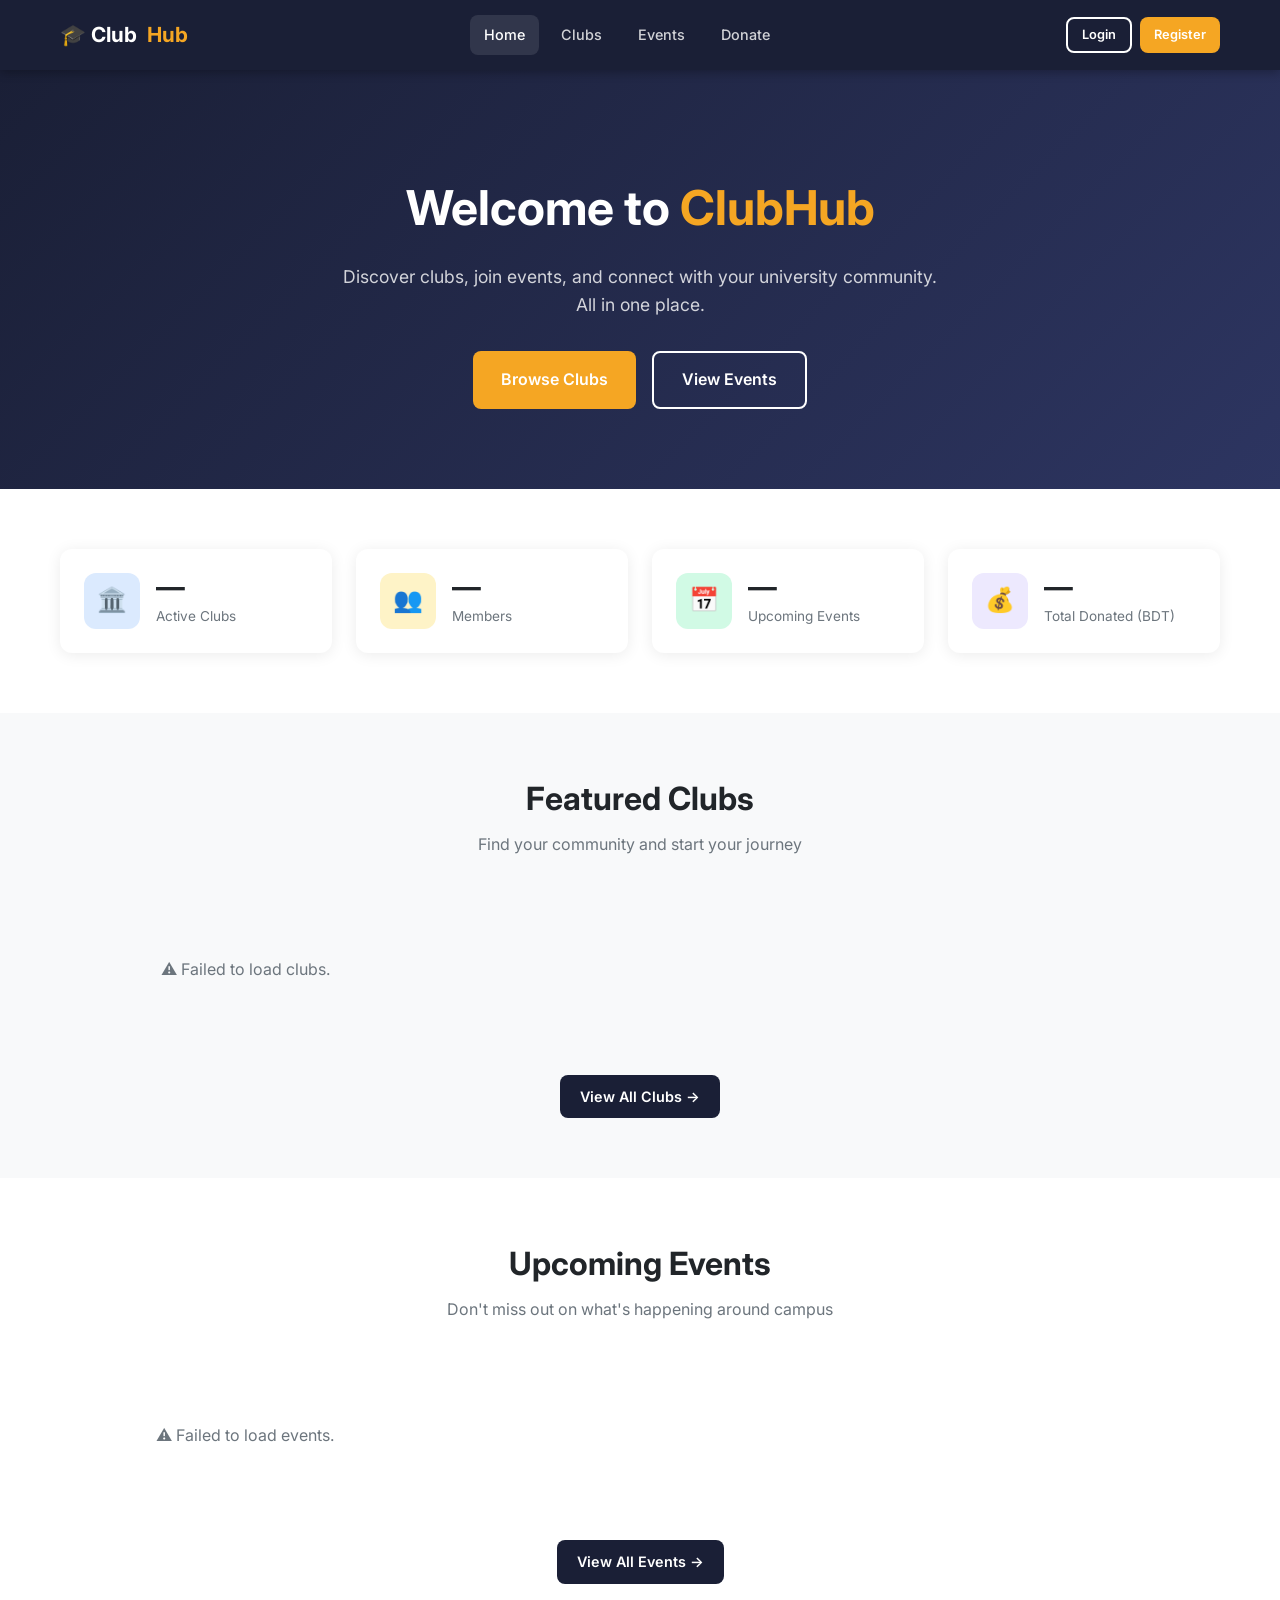
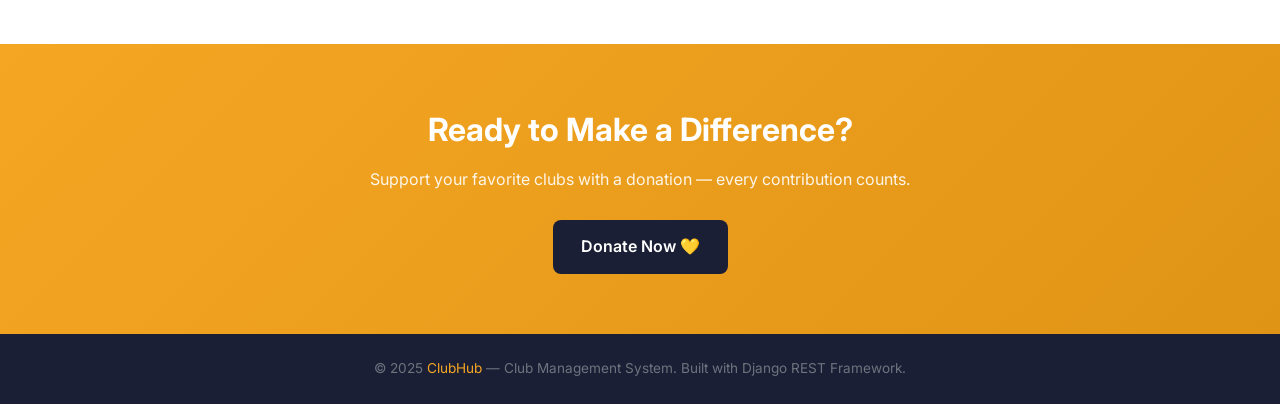
==== frontend/index.html @ 62549238 "Deployed" ====
<!DOCTYPE html>
<html lang="en">
<head>
    <meta charset="UTF-8">
    <meta name="viewport" content="width=device-width, initial-scale=1.0">
    <title>ClubHub — Club Management System</title>
    <link rel="preconnect" href="https://fonts.googleapis.com">
    <link href="https://fonts.googleapis.com/css2?family=Inter:wght@400;500;600;700&display=swap" rel="stylesheet">
    <link rel="stylesheet" href="css/base.css">
    <link rel="stylesheet" href="css/navbar.css">
    <link rel="stylesheet" href="css/buttons.css">
    <link rel="stylesheet" href="css/cards.css">
    <style>
        /* Hero Section */
        .hero {
            background: linear-gradient(135deg, var(--primary) 0%, var(--primary-light) 100%);
            color: var(--white);
            padding: 100px 0 80px;
            text-align: center;
        }
        .hero h1 { font-size: 3rem; margin-bottom: 16px; }
        .hero h1 span { color: var(--accent); }
        .hero p { font-size: 1.1rem; color: rgba(255,255,255,0.8); max-width: 600px; margin: 0 auto 32px; }
        .hero-buttons { display: flex; gap: 16px; justify-content: center; flex-wrap: wrap; }

        /* Stats Section */
        .stats-section { padding: 60px 0; background: var(--white); }
        .stats-section .grid-4 { gap: 24px; }

        /* Section headers */
        .section-title { text-align: center; margin-bottom: 40px; }
        .section-title h2 { color: var(--dark); margin-bottom: 8px; }
        .section-title p { color: var(--text-muted); }

        /* CTA Banner */
        .cta-banner {
            background: linear-gradient(135deg, var(--accent), var(--accent-hover));
            padding: 60px 0;
            text-align: center;
            color: var(--white);
        }
        .cta-banner h2 { color: var(--white); margin-bottom: 12px; }
        .cta-banner p { color: rgba(255,255,255,0.9); margin-bottom: 28px; }
    </style>
</head>
<body>

    <!-- Navbar -->
    <div id="navbar"></div>

    <!-- Hero Section -->
    <section class="hero">
        <div class="container">
            <h1>Welcome to <span>ClubHub</span></h1>
            <p>Discover clubs, join events, and connect with your university community. All in one place.</p>
            <div class="hero-buttons">
                <a href="clubs.html" class="btn btn-primary btn-lg">Browse Clubs</a>
                <a href="events.html" class="btn btn-outline-white btn-lg">View Events</a>
            </div>
        </div>
    </section>

    <!-- Stats Section -->
    <section class="stats-section">
        <div class="container">
            <div class="grid-4" id="stats-grid">
                <div class="stat-card">
                    <div class="stat-icon blue">🏛️</div>
                    <div>
                        <div class="stat-value" id="stat-clubs">—</div>
                        <div class="stat-label">Active Clubs</div>
                    </div>
                </div>
                <div class="stat-card">
                    <div class="stat-icon gold">👥</div>
                    <div>
                        <div class="stat-value" id="stat-members">—</div>
                        <div class="stat-label">Members</div>
                    </div>
                </div>
                <div class="stat-card">
                    <div class="stat-icon green">📅</div>
                    <div>
                        <div class="stat-value" id="stat-events">—</div>
                        <div class="stat-label">Upcoming Events</div>
                    </div>
                </div>
                <div class="stat-card">
                    <div class="stat-icon purple">💰</div>
                    <div>
                        <div class="stat-value" id="stat-donations">—</div>
                        <div class="stat-label">Total Donated (BDT)</div>
                    </div>
                </div>
            </div>
        </div>
    </section>

    <!-- Featured Clubs -->
    <section class="section" style="background: var(--light);">
        <div class="container">
            <div class="section-title">
                <h2>Featured Clubs</h2>
                <p>Find your community and start your journey</p>
            </div>
            <div class="grid-3" id="clubs-grid">
                <!-- Loaded by JS -->
            </div>
            <div style="text-align:center; margin-top: 32px;">
                <a href="clubs.html" class="btn btn-dark">View All Clubs →</a>
            </div>
        </div>
    </section>

    <!-- Upcoming Events -->
    <section class="section" style="background: var(--white);">
        <div class="container">
            <div class="section-title">
                <h2>Upcoming Events</h2>
                <p>Don't miss out on what's happening around campus</p>
            </div>
            <div class="grid-3" id="events-grid">
                <!-- Loaded by JS -->
            </div>
            <div style="text-align:center; margin-top: 32px;">
                <a href="events.html" class="btn btn-dark">View All Events →</a>
            </div>
        </div>
    </section>

    <!-- CTA Banner -->
    <section class="cta-banner">
        <div class="container">
            <h2>Ready to Make a Difference?</h2>
            <p>Support your favorite clubs with a donation — every contribution counts.</p>
            <a href="donate.html" class="btn btn-dark btn-lg">Donate Now 💛</a>
        </div>
    </section>

    <!-- Footer -->
    <div id="footer"></div>

    <!-- Scripts -->
    <script src="js/config.js"></script>
    <script src="js/utils.js"></script>
    <script src="js/clubs.js"></script>
    <script src="js/auth.js"></script>
    <script>
        // Initialize page
        Utils.renderNavbar('home');
        Utils.renderFooter();

        Clubs.loadClubs();

        // Load stats
        async function loadStats() {
            try {
                const clubsRes = await Utils.get(CONFIG.ENDPOINTS.CLUBS);
                const clubsData = await clubsRes.json();
                document.getElementById('stat-clubs').textContent = clubsData.length;

                const eventsRes = await Utils.get(CONFIG.ENDPOINTS.EVENTS + '?status=UPCOMING');
                const eventsData = await eventsRes.json();
                document.getElementById('stat-events').textContent = eventsData.length;

                let totalMembers = 0;
                clubsData.forEach(c => totalMembers += (c.member_count || 0));
                document.getElementById('stat-members').textContent = totalMembers;

                document.getElementById('stat-donations').textContent = '—';
            } catch (e) {
                console.log('Stats load error:', e);
            }
        }

        // Load featured clubs
        async function loadClubs() {
            const grid = document.getElementById('clubs-grid');
            Utils.showLoading('clubs-grid');
            try {
                const res = await Utils.get(CONFIG.ENDPOINTS.CLUBS);
                const clubs = await res.json();
                const featured = clubs.slice(0, 3);
                if (featured.length === 0) {
                    Utils.showEmpty('clubs-grid', 'No clubs available yet.');
                    return;
                }
                grid.innerHTML = featured.map(club => `
                    <div class="card club-card" onclick="window.location='club-detail.html?id=${club.id}'">
                        <div class="club-card-image">🎓</div>
                        <div class="card-body">
                            <h3>${club.name}</h3>
                            <p>${Utils.truncate(club.description, 100)}</p>
                            <div class="club-card-meta">
                                <span>👥 ${club.member_count} / ${club.max_members} members</span>
                                ${club.is_full ? '<span class="badge badge-danger">Full</span>' : '<span class="badge badge-success">Open</span>'}
                            </div>
                            <div class="progress-bar-wrap">
                                <div class="progress-bar-fill ${club.is_full ? 'full' : ''}"
                                     style="width: ${Math.min((club.member_count/club.max_members)*100, 100)}%">
                                </div>
                            </div>
                        </div>
                        <div class="card-footer">
                            <a href="club-detail.html?id=${club.id}" class="btn btn-dark btn-sm">View Details</a>
                        </div>
                    </div>
                `).join('');
            } catch (e) {
                Utils.showError('clubs-grid', 'Failed to load clubs.');
            }
        }

        // Load upcoming events
        async function loadEvents() {
            const grid = document.getElementById('events-grid');
            Utils.showLoading('events-grid');
            try {
                const res = await Utils.get(CONFIG.ENDPOINTS.EVENTS + '?status=UPCOMING');
                const events = await res.json();
                const featured = events.slice(0, 3);
                if (featured.length === 0) {
                    Utils.showEmpty('events-grid', 'No upcoming events yet.');
                    return;
                }
                grid.innerHTML = featured.map(event => {
                    const date = new Date(event.date);
                    return `
                    <div class="card">
                        <div class="card-body">
                            <div class="flex gap-2" style="margin-bottom:16px;">
                                <div class="event-card-date">
                                    <div class="day">${date.getDate()}</div>
                                    <div class="month">${date.toLocaleString('default',{month:'short'})}</div>
                                </div>
                                <div>
                                    <h4 style="color:var(--dark);margin-bottom:4px;">${event.title}</h4>
                                    <p style="font-size:0.85rem;">📍 ${event.location}</p>
                                    <p style="font-size:0.85rem;">🏛️ ${event.club?.name || 'N/A'}</p>
                                </div>
                            </div>
                            <p style="font-size:0.85rem;">${Utils.truncate(event.description, 80)}</p>
                        </div>
                        <div class="card-footer">
                            <a href="events.html" class="btn btn-primary btn-sm">View Event</a>
                        </div>
                    </div>
                    `;
                }).join('');
            } catch (e) {
                Utils.showError('events-grid', 'Failed to load events.');
            }
        }

        // Run on page load
        loadStats();
        loadClubs();
        loadEvents();
    </script>
</body>
</html>
---- frontend/css/base.css ----
/* ── CSS Variables ── */
:root {
    --primary: #1a1f36;
    --primary-light: #2d3561;
    --accent: #f5a623;
    --accent-hover: #e09415;
    --success: #28a745;
    --danger: #dc3545;
    --warning: #ffc107;
    --info: #17a2b8;
    --purple: #6f42c1;
    --secondary: #6c757d;
    --white: #ffffff;
    --light: #f8f9fa;
    --light-gray: #e9ecef;
    --dark: #212529;
    --text: #333333;
    --text-muted: #6c757d;
    --border: #dee2e6;
    --shadow: 0 2px 15px rgba(0,0,0,0.08);
    --shadow-hover: 0 8px 25px rgba(0,0,0,0.15);
    --radius: 12px;
    --radius-sm: 8px;
    --transition: all 0.3s ease;
    --font: 'Inter', sans-serif;
}

/* ── Reset ── */
*, *::before, *::after {
    margin: 0;
    padding: 0;
    box-sizing: border-box;
}

html { scroll-behavior: smooth; }

body {
    font-family: var(--font);
    color: var(--text);
    background-color: var(--light);
    line-height: 1.6;
    min-height: 100vh;
}

a {
    text-decoration: none;
    color: inherit;
    transition: var(--transition);
}

img { max-width: 100%; }

ul { list-style: none; }

/* ── Typography ── */
h1 { font-size: 2.5rem; font-weight: 700; }
h2 { font-size: 2rem; font-weight: 700; }
h3 { font-size: 1.5rem; font-weight: 600; }
h4 { font-size: 1.25rem; font-weight: 600; }
h5 { font-size: 1rem; font-weight: 600; }

p { color: var(--text-muted); }

/* ── Layout ── */
.container {
    max-width: 1200px;
    margin: 0 auto;
    padding: 0 20px;
}

.page-wrapper {
    padding: 40px 0;
    min-height: calc(100vh - 70px);
}

.section {
    padding: 60px 0;
}

/* ── Grid ── */
.grid-2 {
    display: grid;
    grid-template-columns: repeat(2, 1fr);
    gap: 24px;
}

.grid-3 {
    display: grid;
    grid-template-columns: repeat(3, 1fr);
    gap: 24px;
}

.grid-4 {
    display: grid;
    grid-template-columns: repeat(4, 1fr);
    gap: 20px;
}

/* ── Flex ── */
.flex { display: flex; }
.flex-center { display: flex; align-items: center; justify-content: center; }
.flex-between { display: flex; align-items: center; justify-content: space-between; }
.flex-col { display: flex; flex-direction: column; }
.gap-1 { gap: 8px; }
.gap-2 { gap: 16px; }
.gap-3 { gap: 24px; }

/* ── Badges ── */
.badge {
    display: inline-block;
    padding: 4px 10px;
    border-radius: 20px;
    font-size: 0.75rem;
    font-weight: 600;
    white-space: nowrap;
}

.badge-success { background: #d4edda; color: #155724; }
.badge-danger { background: #f8d7da; color: #721c24; }
.badge-warning { background: #fff3cd; color: #856404; }
.badge-info { background: #d1ecf1; color: #0c5460; }
.badge-secondary { background: #e2e3e5; color: #383d41; }
.badge-purple { background: #e2d9f3; color: #4a235a; }

/* ── Toast Notifications ── */
.toast {
    position: fixed;
    bottom: 30px;
    right: 30px;
    padding: 14px 24px;
    border-radius: var(--radius-sm);
    color: var(--white);
    font-weight: 500;
    font-size: 0.9rem;
    z-index: 9999;
    transform: translateY(100px);
    opacity: 0;
    transition: var(--transition);
    max-width: 350px;
    box-shadow: var(--shadow-hover);
}

.toast.show {
    transform: translateY(0);
    opacity: 1;
}

.toast-success { background: var(--success); }
.toast-error { background: var(--danger); }
.toast-warning { background: var(--warning); color: var(--dark); }
.toast-info { background: var(--info); }

/* ── Loading Spinner ── */
.loading-spinner {
    display: flex;
    flex-direction: column;
    align-items: center;
    padding: 60px 20px;
    gap: 16px;
}

.spinner {
    width: 40px;
    height: 40px;
    border: 4px solid var(--light-gray);
    border-top-color: var(--accent);
    border-radius: 50%;
    animation: spin 0.8s linear infinite;
}

@keyframes spin {
    to { transform: rotate(360deg); }
}

/* ── Empty and Error States ── */
.empty-state,
.error-state {
    text-align: center;
    padding: 60px 20px;
    color: var(--text-muted);
    font-size: 1rem;
}

/* ── Progress Bar ── */
.progress-bar-wrap {
    background: var(--light-gray);
    border-radius: 10px;
    height: 8px;
    overflow: hidden;
    margin-top: 6px;
}

.progress-bar-fill {
    height: 100%;
    border-radius: 10px;
    background: var(--accent);
    transition: width 0.5s ease;
}

.progress-bar-fill.full { background: var(--danger); }

/* ── Modal ── */
.modal-overlay {
    display: none;
    position: fixed;
    inset: 0;
    background: rgba(0,0,0,0.5);
    z-index: 1000;
    align-items: center;
    justify-content: center;
}

.modal-overlay.active { display: flex; }

.modal {
    background: var(--white);
    border-radius: var(--radius);
    padding: 32px;
    width: 90%;
    max-width: 500px;
    box-shadow: var(--shadow-hover);
    position: relative;
}

.modal-header {
    display: flex;
    justify-content: space-between;
    align-items: center;
    margin-bottom: 24px;
}

.modal-close {
    background: none;
    border: none;
    font-size: 1.5rem;
    cursor: pointer;
    color: var(--text-muted);
    line-height: 1;
}

.modal-close:hover { color: var(--danger); }

/* ── Table ── */
.table-wrap {
    overflow-x: auto;
    border-radius: var(--radius);
    box-shadow: var(--shadow);
}

table {
    width: 100%;
    border-collapse: collapse;
    background: var(--white);
}

thead {
    background: var(--primary);
    color: var(--white);
}

th {
    padding: 14px 16px;
    text-align: left;
    font-weight: 600;
    font-size: 0.85rem;
    letter-spacing: 0.5px;
}

td {
    padding: 12px 16px;
    border-bottom: 1px solid var(--border);
    font-size: 0.9rem;
    color: var(--text);
}

tbody tr:hover { background: var(--light); }
tbody tr:last-child td { border-bottom: none; }

/* ── Responsive ── */
@media (max-width: 768px) {
    h1 { font-size: 1.8rem; }
    h2 { font-size: 1.5rem; }
    .grid-3 { grid-template-columns: 1fr; }
    .grid-2 { grid-template-columns: 1fr; }
    .grid-4 { grid-template-columns: repeat(2, 1fr); }
    .container { padding: 0 16px; }
}

@media (max-width: 480px) {
    .grid-4 { grid-template-columns: 1fr; }
}
---- frontend/css/navbar.css ----
/* ── Navbar ── */
.navbar {
    background: var(--primary);
    padding: 0 20px;
    height: 70px;
    display: flex;
    align-items: center;
    position: sticky;
    top: 0;
    z-index: 100;
    box-shadow: 0 2px 10px rgba(0,0,0,0.3);
}

.navbar .container {
    display: flex;
    align-items: center;
    justify-content: space-between;
    width: 100%;
}

.nav-brand {
    font-size: 1.3rem;
    font-weight: 700;
    color: var(--white);
    display: flex;
    align-items: center;
    gap: 10px;
}

.nav-brand span { color: var(--accent); }

.nav-links {
    display: flex;
    align-items: center;
    gap: 8px;
}

.nav-links a {
    color: rgba(255,255,255,0.8);
    padding: 8px 14px;
    border-radius: var(--radius-sm);
    font-size: 0.9rem;
    font-weight: 500;
    transition: var(--transition);
}

.nav-links a:hover,
.nav-links a.active {
    color: var(--white);
    background: rgba(255,255,255,0.1);
}

.nav-auth { display: flex; gap: 8px; }
.nav-user { display: none; align-items: center; gap: 12px; }

.nav-username {
    color: var(--white);
    font-weight: 600;
    font-size: 0.9rem;
}

.nav-actions { display: flex; gap: 8px; align-items: center; }

/* Mobile hamburger - hidden by default */
.nav-toggle {
    display: none;
    flex-direction: column;
    gap: 5px;
    cursor: pointer;
    background: none;
    border: none;
    padding: 4px;
}

.nav-toggle span {
    display: block;
    width: 24px;
    height: 2px;
    background: var(--white);
    border-radius: 2px;
    transition: var(--transition);
}

@media (max-width: 768px) {
    .nav-links { display: none; }
    .nav-toggle { display: flex; }
}

/* ── Footer ── */
.footer {
    background: var(--primary);
    color: rgba(255,255,255,0.6);
    text-align: center;
    padding: 24px;
    font-size: 0.85rem;
    margin-top: auto;
}

.footer span { color: var(--accent); }
---- frontend/css/buttons.css ----
/* ── Buttons ── */
.btn {
    display: inline-flex;
    align-items: center;
    justify-content: center;
    gap: 8px;
    padding: 10px 20px;
    border-radius: var(--radius-sm);
    font-size: 0.9rem;
    font-weight: 600;
    cursor: pointer;
    border: none;
    transition: var(--transition);
    white-space: nowrap;
    text-decoration: none;
    font-family: var(--font);
}

.btn:disabled {
    opacity: 0.6;
    cursor: not-allowed;
    transform: none !important;
}

.btn-primary {
    background: var(--accent);
    color: var(--white);
}

.btn-primary:hover:not(:disabled) {
    background: var(--accent-hover);
    transform: translateY(-1px);
    box-shadow: 0 4px 12px rgba(245,166,35,0.4);
}

.btn-dark {
    background: var(--primary);
    color: var(--white);
}

.btn-dark:hover:not(:disabled) {
    background: var(--primary-light);
    transform: translateY(-1px);
}

.btn-success {
    background: var(--success);
    color: var(--white);
}

.btn-success:hover:not(:disabled) {
    background: #218838;
    transform: translateY(-1px);
}

.btn-danger {
    background: var(--danger);
    color: var(--white);
}

.btn-danger:hover:not(:disabled) {
    background: #c82333;
    transform: translateY(-1px);
}

.btn-outline {
    background: transparent;
    color: var(--primary);
    border: 2px solid var(--primary);
}

.btn-outline:hover:not(:disabled) {
    background: var(--primary);
    color: var(--white);
}

.btn-outline-white {
    background: transparent;
    color: var(--white);
    border: 2px solid var(--white);
}

.btn-outline-white:hover:not(:disabled) {
    background: var(--white);
    color: var(--primary);
}

.btn-sm {
    padding: 6px 14px;
    font-size: 0.8rem;
}

.btn-lg {
    padding: 14px 28px;
    font-size: 1rem;
}

.btn-full { width: 100%; }

.btn-loading {
    position: relative;
    color: transparent !important;
}

.btn-loading::after {
    content: '';
    position: absolute;
    width: 16px;
    height: 16px;
    border: 2px solid rgba(255,255,255,0.4);
    border-top-color: white;
    border-radius: 50%;
    animation: spin 0.6s linear infinite;
}
---- frontend/css/cards.css ----
/* ── Cards ── */
.card {
    background: var(--white);
    border-radius: var(--radius);
    box-shadow: var(--shadow);
    overflow: hidden;
    transition: var(--transition);
}

.card:hover {
    transform: translateY(-4px);
    box-shadow: var(--shadow-hover);
}

.card-body { padding: 24px; }
.card-header {
    padding: 20px 24px;
    border-bottom: 1px solid var(--border);
    display: flex;
    align-items: center;
    justify-content: space-between;
}

.card-footer {
    padding: 16px 24px;
    border-top: 1px solid var(--border);
    background: var(--light);
    display: flex;
    gap: 8px;
    justify-content: flex-end;
}

/* Club card */
.club-card { cursor: pointer; }

.club-card-image {
    height: 120px;
    background: linear-gradient(135deg, var(--primary), var(--primary-light));
    display: flex;
    align-items: center;
    justify-content: center;
    font-size: 3rem;
}

.club-card h3 {
    font-size: 1.1rem;
    margin-bottom: 8px;
    color: var(--dark);
}

.club-card p {
    font-size: 0.85rem;
    margin-bottom: 16px;
    line-height: 1.5;
}

.club-card-meta {
    display: flex;
    justify-content: space-between;
    align-items: center;
    font-size: 0.8rem;
    color: var(--text-muted);
    margin-bottom: 12px;
}

/* Event card */
.event-card-date {
    background: var(--primary);
    color: var(--white);
    padding: 16px;
    text-align: center;
    min-width: 70px;
    border-radius: var(--radius-sm);
}

.event-card-date .day {
    font-size: 1.8rem;
    font-weight: 700;
    line-height: 1;
}

.event-card-date .month {
    font-size: 0.75rem;
    text-transform: uppercase;
    letter-spacing: 1px;
    opacity: 0.8;
}

/* Stat card */
.stat-card {
    background: var(--white);
    border-radius: var(--radius);
    padding: 24px;
    box-shadow: var(--shadow);
    display: flex;
    align-items: center;
    gap: 16px;
}

.stat-icon {
    width: 56px;
    height: 56px;
    border-radius: 12px;
    display: flex;
    align-items: center;
    justify-content: center;
    font-size: 1.5rem;
    flex-shrink: 0;
}

.stat-icon.blue { background: #dbeafe; }
.stat-icon.gold { background: #fef3c7; }
.stat-icon.green { background: #d1fae5; }
.stat-icon.purple { background: #ede9fe; }

.stat-value {
    font-size: 1.8rem;
    font-weight: 700;
    color: var(--dark);
    line-height: 1;
}

.stat-label {
    font-size: 0.85rem;
    color: var(--text-muted);
    margin-top: 4px;
}
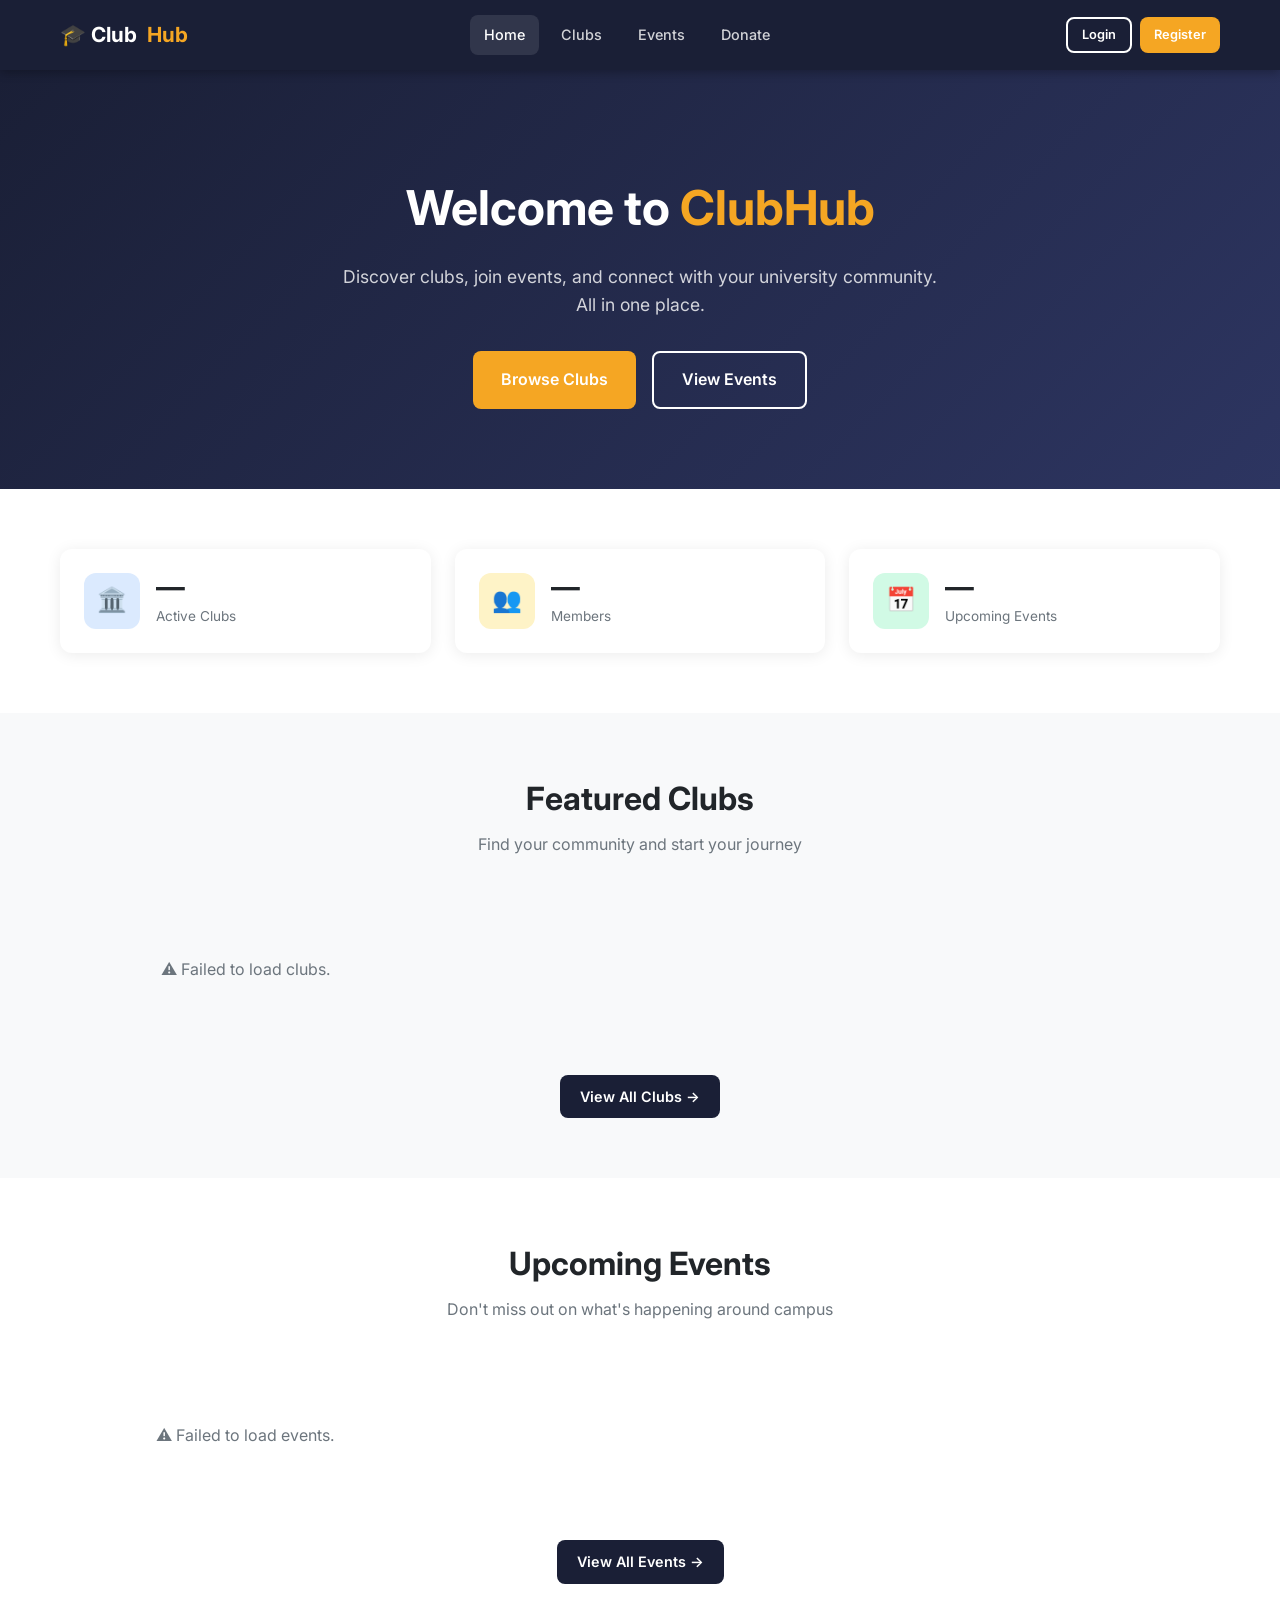
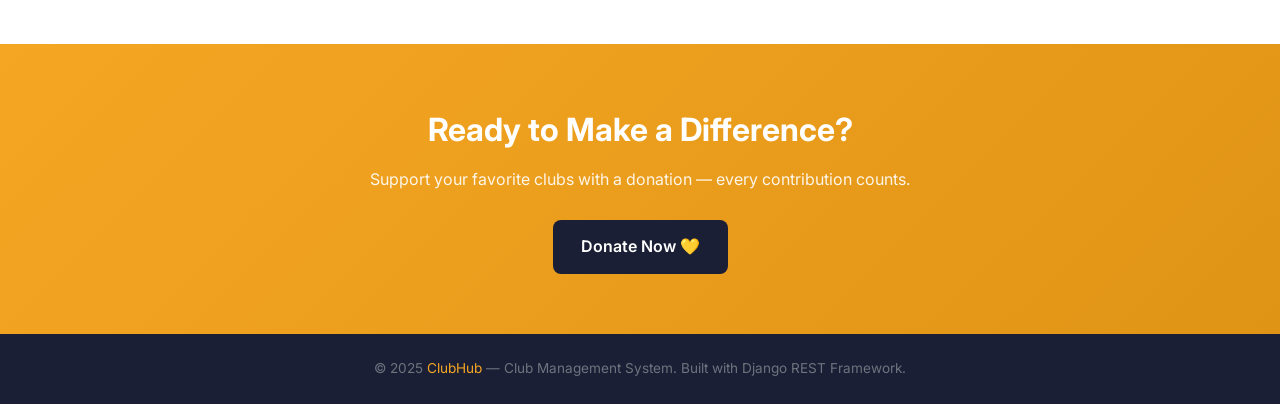
==== commit 8a2e4047: "new fix" ====
--- a/frontend/index.html
+++ b/frontend/index.html
@@ -63,7 +63,7 @@
     <!-- Stats Section -->
     <section class="stats-section">
         <div class="container">
-            <div class="grid-4" id="stats-grid">
+            <div class="grid-3" id="stats-grid">
                 <div class="stat-card">
                     <div class="stat-icon blue">🏛️</div>
                     <div>
@@ -83,13 +83,6 @@
                     <div>
                         <div class="stat-value" id="stat-events">—</div>
                         <div class="stat-label">Upcoming Events</div>
-                    </div>
-                </div>
-                <div class="stat-card">
-                    <div class="stat-icon purple">💰</div>
-                    <div>
-                        <div class="stat-value" id="stat-donations">—</div>
-                        <div class="stat-label">Total Donated (BDT)</div>
                     </div>
                 </div>
             </div>
--- a/frontend/css/base.css
+++ b/frontend/css/base.css
@@ -288,4 +288,11 @@
 
 @media (max-width: 480px) {
     .grid-4 { grid-template-columns: 1fr; }
+}
+
+.auth-logo {
+    text-decoration: none;
+    color: inherit;
+    display: block;
+    cursor: pointer;
 }
